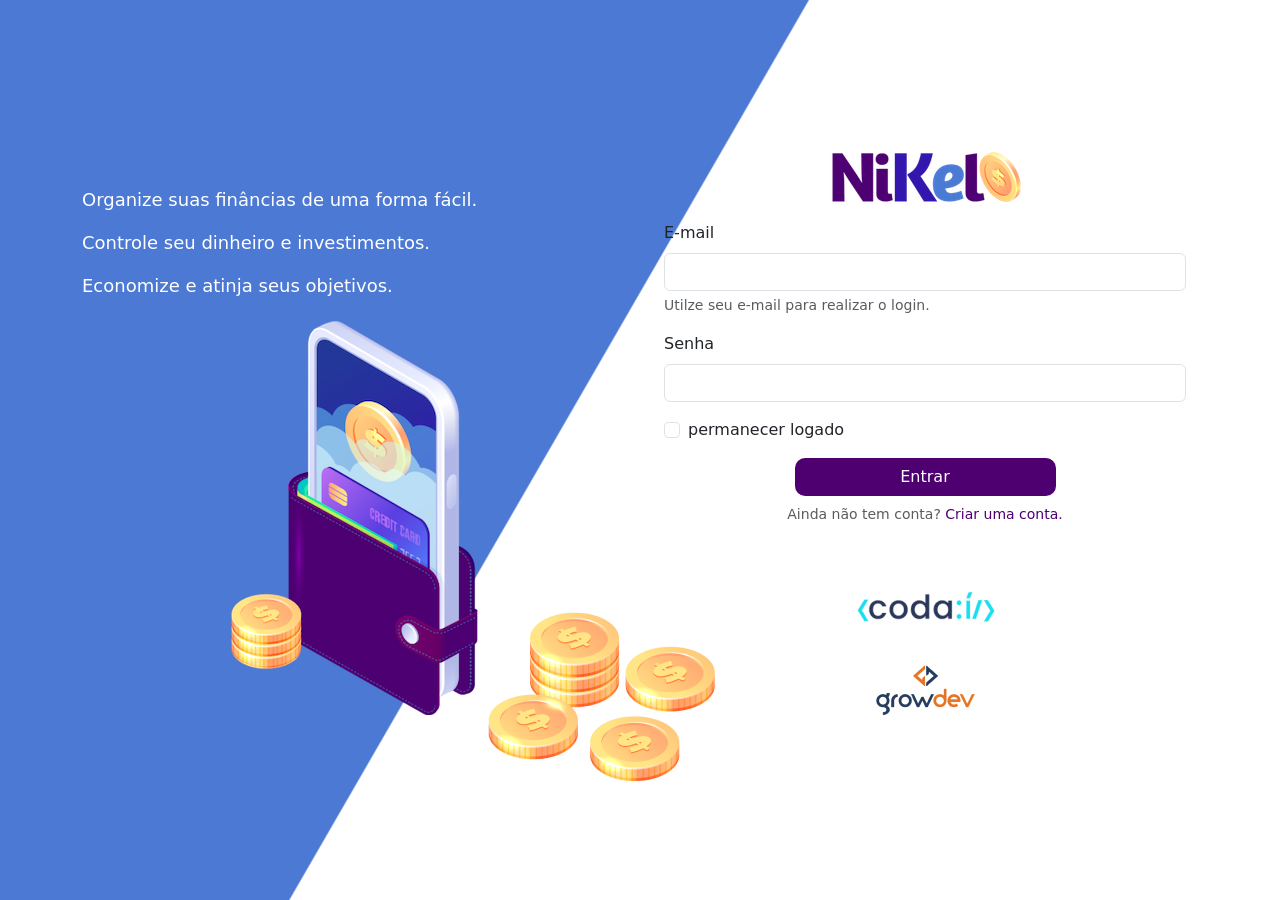
==== Public/Index.html @ 7c8c0ee3 "Iniciando o GIT" ====
<!DOCTYPE html>
<html lang="pt">
<head>
    <meta charset="UTF-8">
    <meta http-equiv="X-UA-Compatible" content="IE=edge">
    <meta name="viewport" content="width=device-width, initial-scale=1.0">
    <link href="https://cdn.jsdelivr.net/npm/bootstrap@5.2.0-beta1/dist/css/bootstrap.min.css" rel="stylesheet" integrity="sha384-0evHe/X+R7YkIZDRvuzKMRqM+OrBnVFBL6DOitfPri4tjfHxaWutUpFmBp4vmVor" crossorigin="anonymous">
    <link rel="stylesheet" href="./css/styles.css">
    <title>Nikel</title>
</head>
<body id="login">
    <main>
        <div class="container">
            <div class="row vh-100">
                <div class="col d-flex justify-content-center my-5 flex-column">
                    <div class="text-login">
                        <p>Organize suas finâncias de uma forma fácil.</p>
                        <p>Controle seu dinheiro e investimentos.</p>
                        <p>Economize e atinja seus objetivos.</p>
                    </div>
                    <div class="text-center">
                        <img src="./assets/images/pocket.png" alt="image pocket" class="img-fluid" srcset="">
                        <img src="./assets/images/coins.png" alt="coins" class="img-fluid d-none d-md-inline coins" srcset="">
                    </div>
                </div>
                <div class="col  d-flex justify-content-center my-5 flex-column">
                    <div class="container">
                        <div class="row">
                            <div class="col">
                                <div class="text-center mb-3">
                                    <img src="./assets/images/nikel-logo.png" alt="nikel logo" class="img-fluid" srcset="">
                                </div>
                            </div>
                        </div>
                        <div class="row">
                            <div class="col">
                                <form id="login-form">
                                    <div class="mb-3">
                                      <label for="email-input" class="form-label">E-mail</label>
                                      <input type="email" class="form-control" id="email-input" aria-describedby="emailHelp">
                                      <div id="emailHelp" class="form-text">Utilze seu e-mail para realizar o login.</div>
                                    </div>
                                    <div class="mb-3">
                                      <label for="password-input" class="form-label">Senha</label>
                                      <input type="password" class="form-control" id="password-input">
                                    </div>
                                    <div class="mb-3 form-check">
                                      <input type="checkbox" class="form-check-input" id="session-check">
                                      <label class="form-check-label" for="session-check">permanecer logado</label>
                                    </div>
                                    <button type="submit" class="btn button-login">Entrar</button>
                                  </form>
                            </div>
                        </div>
                        <div class="row">
                            <div class="col">
                                <p id="link-conta" class="text-center mt-2 form-text" data-bs-toggle="modal" data-bs-target="#register-modal">Ainda não tem conta? <span class="link-default">Criar uma conta.</span></p>
                            </div>
                        </div>
                        <div class="row">
                            <div class="col">
                                <div class="text-center mt-5">
                                    <img src="./assets/images/codai-logo.png" alt="logo codai" srcset="">
                                </div>
                            </div>
                        </div>
                        <div class="row">
                            <div class="col">
                                <div class="text-center">
                                    <img src="./assets/images/growdev-logo.png" alt="logo codai" srcset="">
                                </div>
                            </div>
                        </div>
                    </div>
                </div>
            </div>
        </div>
        <!-- Modal -->
        <div class="modal fade" id="register-modal" tabindex="-1" aria-labelledby="exampleModalLabel" aria-hidden="true">
            <div class="modal-dialog">
            <div class="modal-content">
                <div class="modal-header">
                <h5 class="modal-title" id="exampleModalLabel">Crie sua conta</h5>
                <button type="button" class="btn-close" data-bs-dismiss="modal" aria-label="Close"></button>
                </div>
                <form id="create-form">
                    <div class="modal-body">
                            <div class="mb-3">
                            <label for="email-input" class="form-label">E-mail</label>
                            <input required type="email" class="form-control" id="email-create-input" aria-describedby="emailHelp">
                            <div id="emailHelp" class="form-text">Utilze seu e-mail para criar a conta.</div>
                            </div>
                            <div class="mb-3">
                            <label for="password-input" class="form-label">Senha</label>
                            <input required type="password" class="form-control" id="password-create-input">
                            <div id="emailHelp" class="form-text">Utilze uma senha fácil de lembrar e anote para não esquecer.</div>
                            </div>
                    </div>
                    <div class="modal-footer">
                    <button type="button" class="btn btn-secondary button-cancel" data-bs-dismiss="modal">Cancelar</button>
                    <button type="submit" class="btn button-default">Criar conta</button>
                    </div>
                </form>
            </div>
            </div>
        </div>
    </main>
    <script src="https://cdn.jsdelivr.net/npm/bootstrap@5.0.2/dist/js/bootstrap.bundle.min.js" integrity="sha384-MrcW6ZMFYlzcLA8Nl+NtUVF0sA7MsXsP1UyJoMp4YLEuNSfAP+JcXn/tWtIaxVXM" crossorigin="anonymous"></script>
    <script src="./js/index.js"></script>
</body>
</html>
---- Public/css/styles.css ----
#login {
    background: linear-gradient(120deg, #4c79d3 44.9%, #ffffff 45%) no-repeat fixed;
}

#app {
    background: linear-gradient(120deg, #ffffff 44.9%,#4c79d3 45%) no-repeat fixed;
}

header {
    border-bottom: 1px solid #bebcbc;
    padding: 5px;
    background-color: #ffffff;
}

.color-primary {
    color: #4e0070;
}

.color-secundary {
    color: #4c79d3;
}

.icon-detail {
    font-size: 50px;
    margin-right: 10px;
    vertical-align: middle;
}

.color-black {
    color: black;
}

.text-login {
    color: #ffffff;
    font-size: 18px;
    font-weight: 500;
}

.coins {
    position: absolute;
    bottom: 100px;
}

.button-default {
    border-radius: 10px;
    background-color: #4e0070;
    color: #ffffff;
}

.button-cancel {
    border-radius: 10px;
}

.button-float {
    border-radius: 100%;
    height: 60px;
    width: 60px;
    position: fixed;
    bottom: 1rem;
    right: 2rem;
    font-size: 35px;
    background-color: #4e0070;
    border: 2px solid #4e0070;
    color: #ffffff;
    padding: 0 !important;
}

.button-float:hover {
    border: 2px solid #4c79d3;
    background-color: #ffffff;
}

.button-login {
    border-radius: 10px;
    background-color: #4e0070;
    color: #ffffff;
    width: 50%;
    margin: 0 25%;
}

.button-login:hover, .button-default:hover{
    background: #4c79d3;
    color: #ffffff;
}

.link-default {
    color: #4e0070;
    cursor: pointer;
}

.link-default:hover {
    color: #4c79d3;
}

.info {
    background-color: #ffffff;
    border-radius: 20px 20px 0 0;
    padding: 20px 0 0 0;
}

.logout {
    min-width: 5rem !important;
}

.menu {
    margin-right: 20px;
}
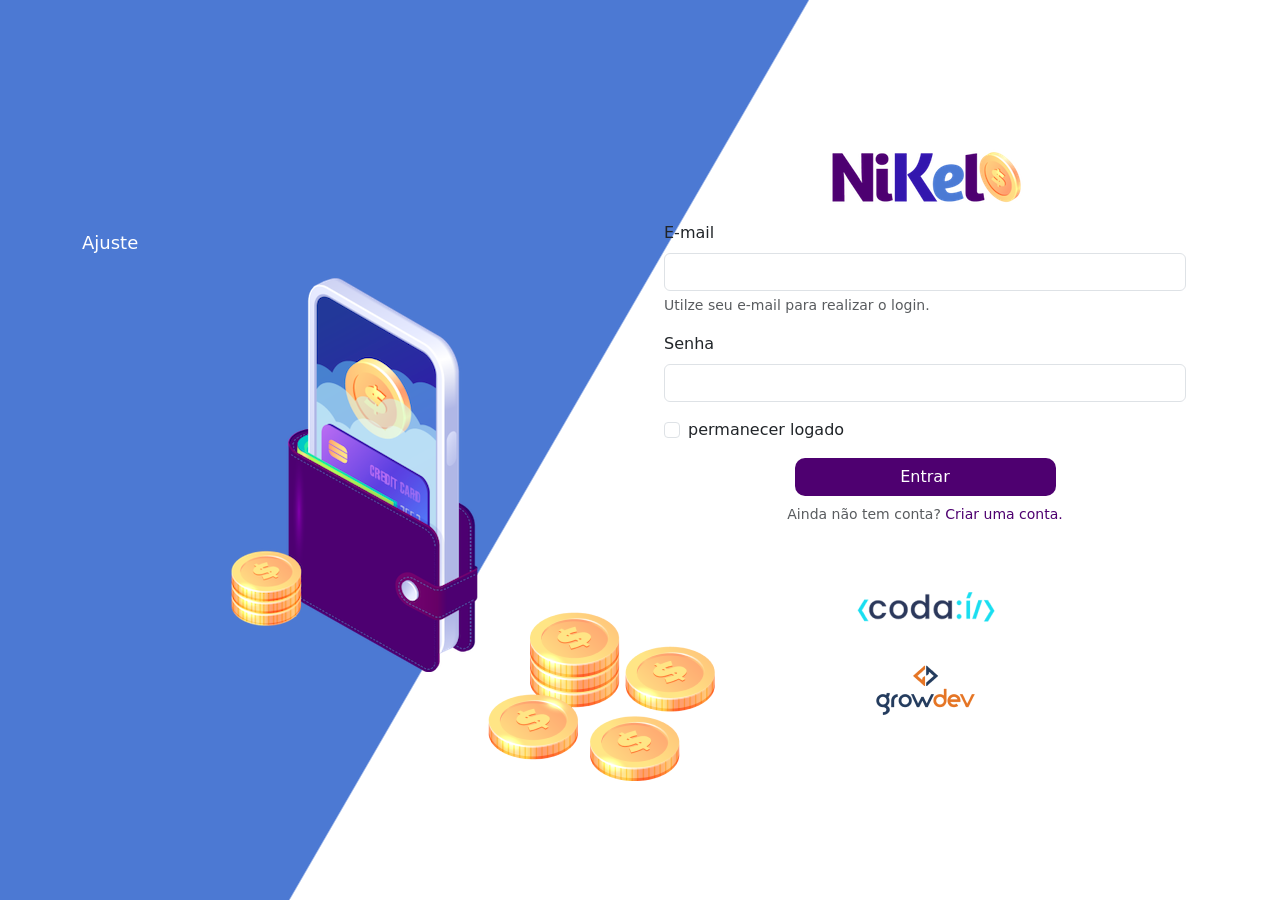
==== commit 90e73178: "Alterado Index.html" ====
--- a/Public/Index.html
+++ b/Public/Index.html
@@ -14,9 +14,7 @@
             <div class="row vh-100">
                 <div class="col d-flex justify-content-center my-5 flex-column">
                     <div class="text-login">
-                        <p>Organize suas finâncias de uma forma fácil.</p>
-                        <p>Controle seu dinheiro e investimentos.</p>
-                        <p>Economize e atinja seus objetivos.</p>
+                       <p>Ajuste</p>
                     </div>
                     <div class="text-center">
                         <img src="./assets/images/pocket.png" alt="image pocket" class="img-fluid" srcset="">
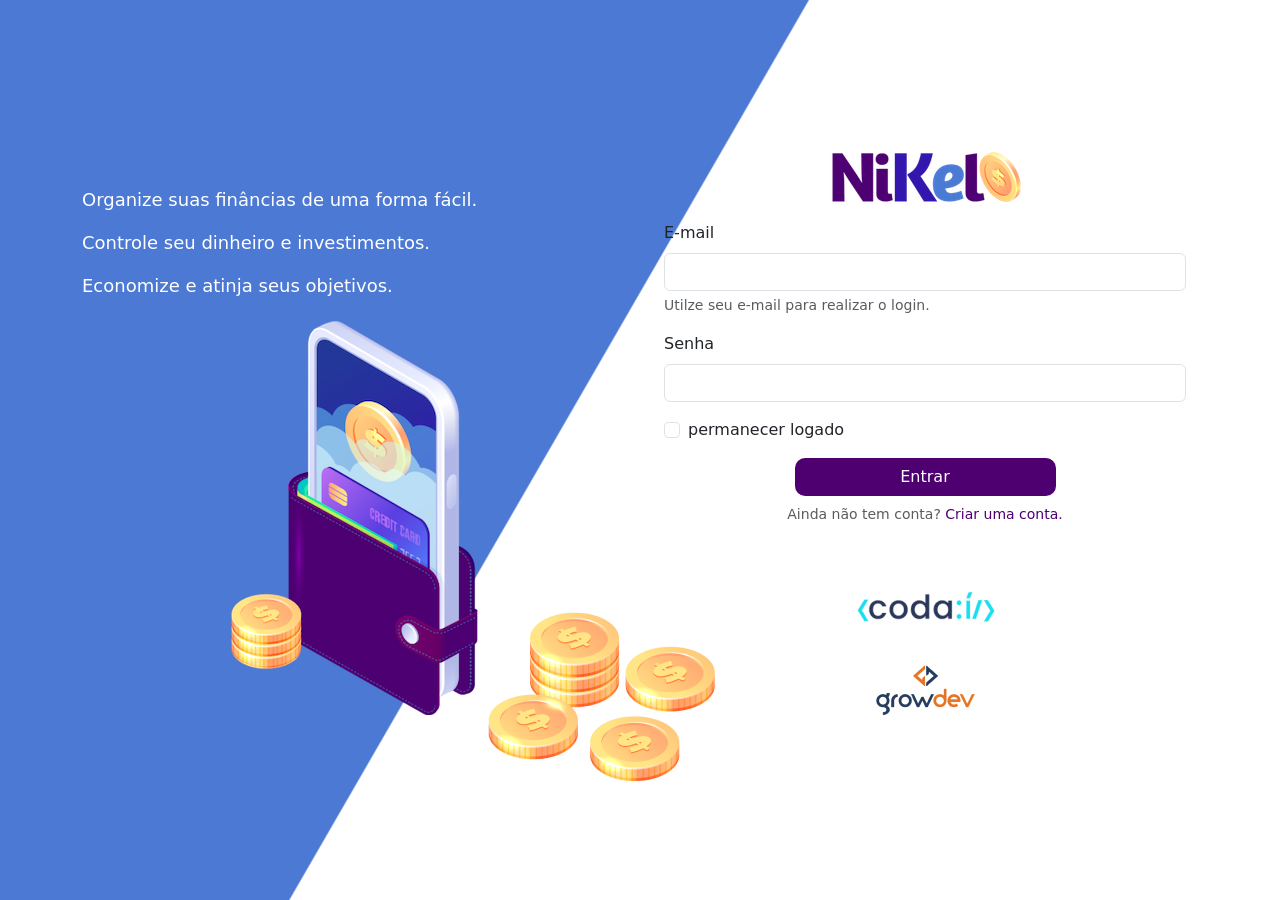
==== commit 3715d479: "Voltando ao Projeto Original" ====
--- a/Public/Index.html
+++ b/Public/Index.html
@@ -14,7 +14,9 @@
             <div class="row vh-100">
                 <div class="col d-flex justify-content-center my-5 flex-column">
                     <div class="text-login">
-                       <p>Ajuste</p>
+                        <p>Organize suas finâncias de uma forma fácil.</p>
+                        <p>Controle seu dinheiro e investimentos.</p>
+                        <p>Economize e atinja seus objetivos.</p>
                     </div>
                     <div class="text-center">
                         <img src="./assets/images/pocket.png" alt="image pocket" class="img-fluid" srcset="">
